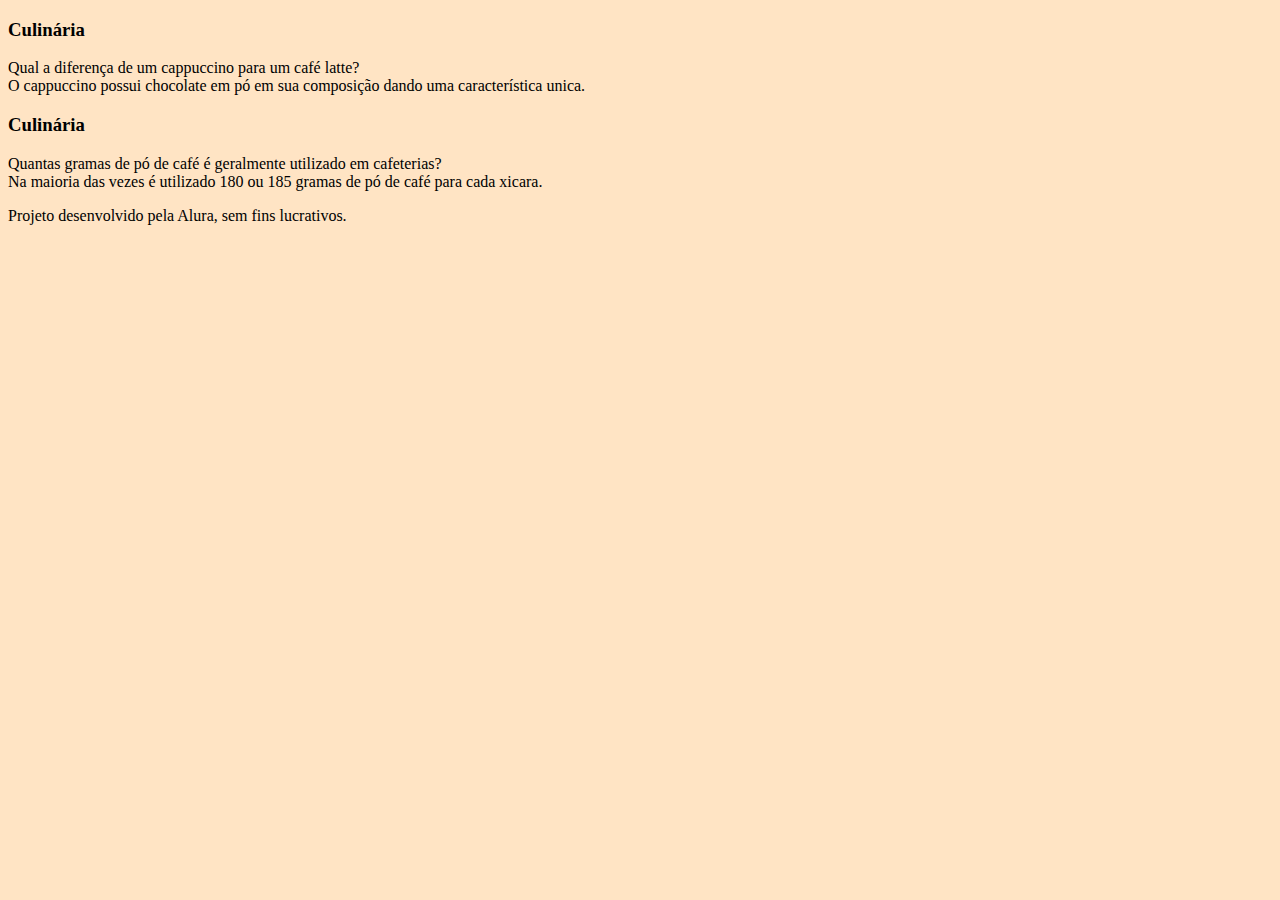
==== flashcards/index.html @ 6664133f "Add files via upload" ====
<!DOCTYPE html>
<html lang="pt-br">
<head>
    <meta charset="UTF-8">
    <meta http-equiv="X-UA-Compatible" content="IE=edge">
    <meta name="viewport" content="width=device-width, initial-scale=1.0">
    <link rel="stylesheet" href="assets/style.css">
    <title>Flashcard</title>
</head>
<body>
    <main>
      <section id="container">
        <article class="cartao">
            <div class="cartao__conteudo">
                <h3>Culinária</h3>
                <div class="cartao__conteudo__pergunta">
                    Qual a diferença de um cappuccino para um café latte?
                </div>
                <div class="cartao__conteudo__resposta">
                    O cappuccino possui chocolate em pó em sua composição dando uma característica unica.
                </div>
            </div>
        </article>
        <article class="cartao">
            <div class="cartao__conteudo">
                <h3>Culinária</h3>
                <div class="cartao__conteudo__pergunta">
                    Quantas gramas de pó de café é geralmente utilizado em cafeterias?
                </div>
                <div class="cartao__conteudo__resposta">
                    Na maioria das vezes é utilizado 180 ou 185 gramas de pó de café para cada xicara.
                </div>
            </div>
        </article>
      </section>
    </main>
    <footer>
        <p>Projeto desenvolvido pela Alura, sem fins lucrativos.</p>
    </footer>
</body>
</html>
---- flashcards/assets/style.css ----
body {
    background-color: bisque;
}
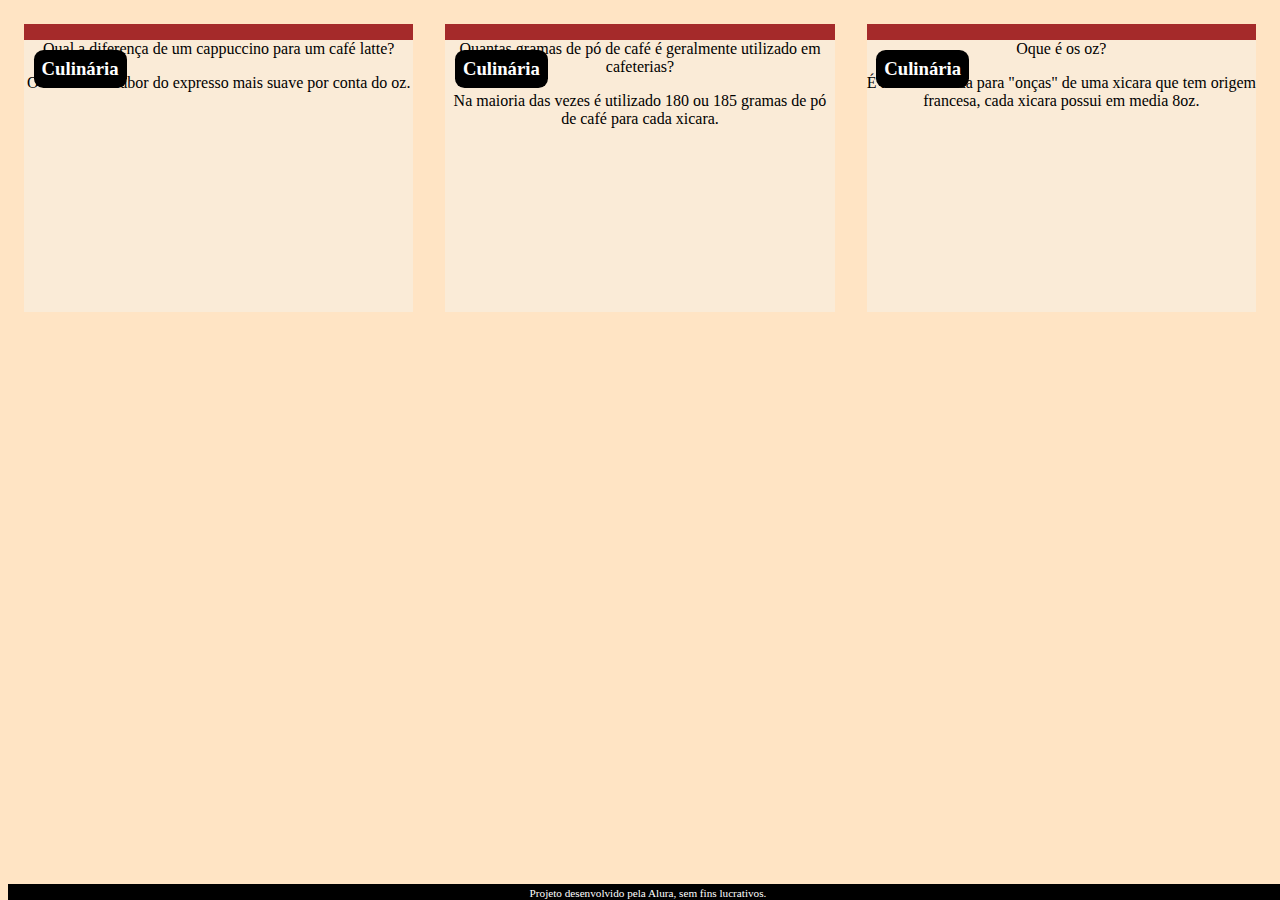
==== commit c32dbac2: "02-03 min 9:31" ====
--- a/flashcards/index.html
+++ b/flashcards/index.html
@@ -14,10 +14,10 @@
             <div class="cartao__conteudo">
                 <h3>Culinária</h3>
                 <div class="cartao__conteudo__pergunta">
-                    Qual a diferença de um cappuccino para um café latte?
+                    <p>Qual a diferença de um cappuccino para um café latte?</p>
                 </div>
                 <div class="cartao__conteudo__resposta">
-                    O cappuccino possui chocolate em pó em sua composição dando uma característica unica.
+                    <p>O latte tem o sabor do expresso mais suave por conta do oz.</p>
                 </div>
             </div>
         </article>
@@ -25,10 +25,21 @@
             <div class="cartao__conteudo">
                 <h3>Culinária</h3>
                 <div class="cartao__conteudo__pergunta">
-                    Quantas gramas de pó de café é geralmente utilizado em cafeterias?
+                    <p>Quantas gramas de pó de café é geralmente utilizado em cafeterias?</p>
                 </div>
                 <div class="cartao__conteudo__resposta">
-                    Na maioria das vezes é utilizado 180 ou 185 gramas de pó de café para cada xicara.
+                    <p>Na maioria das vezes é utilizado 180 ou 185 gramas de pó de café para cada xicara.</p>
+                </div>
+            </div>
+        </article>
+        <article class="cartao">
+            <div class="cartao__conteudo">
+                <h3>Culinária</h3>
+                <div class="cartao__conteudo__pergunta">
+                    <p>Oque é os oz?</p>
+                </div>
+                <div class="cartao__conteudo__resposta">
+                    <p>É a medida dada para "onças" de uma xicara que tem origem francesa, cada xicara possui em media 8oz.</p>
                 </div>
             </div>
         </article>
--- a/flashcards/assets/style.css
+++ b/flashcards/assets/style.css
@@ -1,3 +1,47 @@
 body {
     background-color: bisque;
+    font-family: Bai Jamjuree;
+}
+
+#container {
+    display: flex;
+}
+
+.cartao {
+    margin: 1rem 1rem;
+    background-color: brown;
+    height: 17rem;
+    flex-grow: 1;
+    flex-basis: calc(33% - 6rem);
+}
+
+.cartao__conteudo {
+    text-align: center;
+    background-color: antiquewhite;
+    height: 100%;
+}
+
+.cartao__conteudo h3 {
+    background-color: black;
+    color: white;
+    text-align: left;
+    padding: 0.5rem;
+    position: absolute;
+    margin: 0.6rem;
+    border-radius: 0.6rem;
+}
+
+footer {
+    background-color: black;
+    color: white;
+    position: fixed;
+    bottom: 0;
+    width: 100%;
+    height: 1rem;
+}
+
+footer p {
+    text-align: center;
+    font-size: 0.7rem;
+    margin-top: 0.2rem;
 }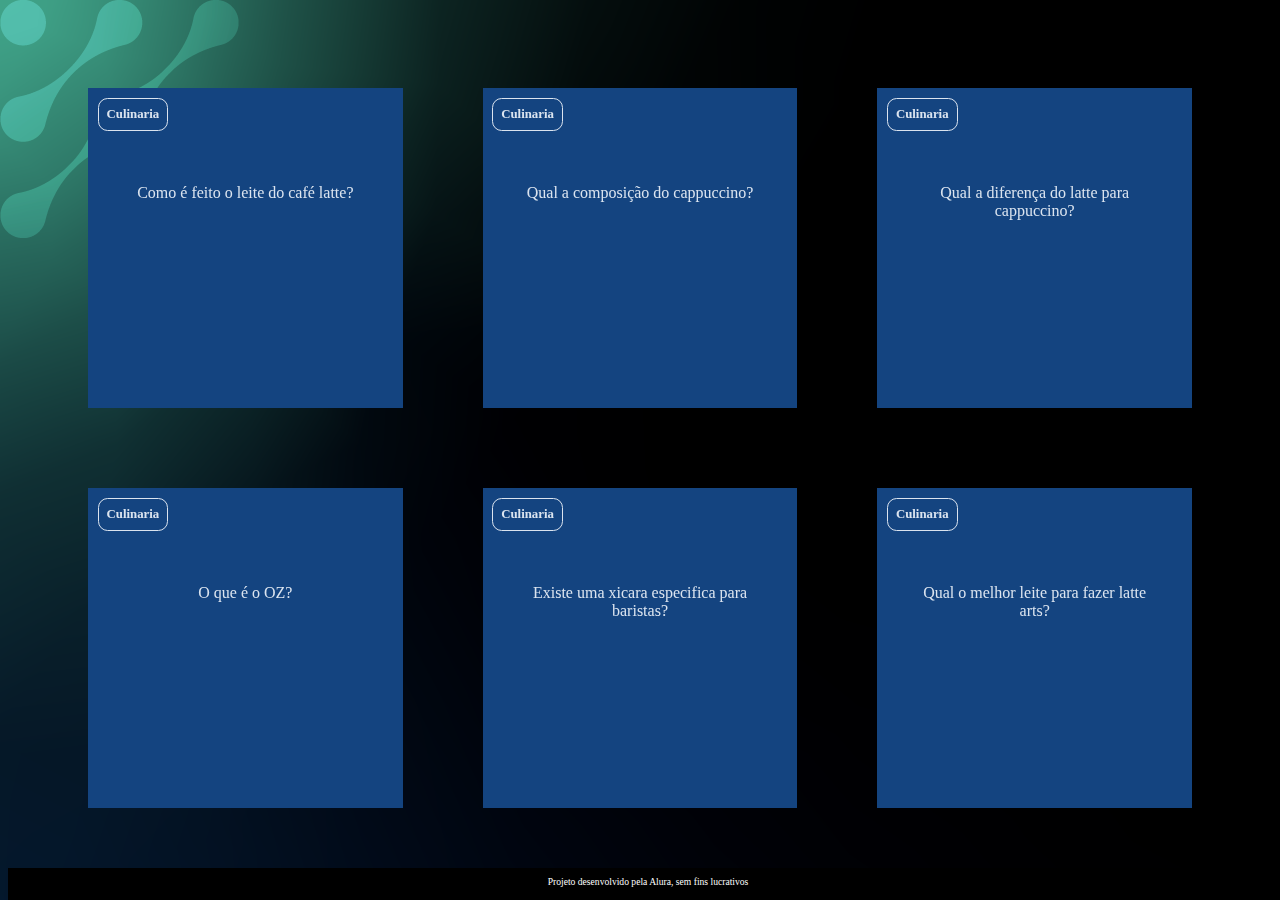
==== commit 6bb719bc: "2-6  7:30" ====
--- a/flashcards/index.html
+++ b/flashcards/index.html
@@ -2,51 +2,83 @@
 <html lang="pt-br">
 <head>
     <meta charset="UTF-8">
-    <meta http-equiv="X-UA-Compatible" content="IE=edge">
     <meta name="viewport" content="width=device-width, initial-scale=1.0">
     <link rel="stylesheet" href="assets/style.css">
     <title>Flashcard</title>
 </head>
 <body>
     <main>
-      <section id="container">
-        <article class="cartao">
-            <div class="cartao__conteudo">
-                <h3>Culinária</h3>
-                <div class="cartao__conteudo__pergunta">
-                    <p>Qual a diferença de um cappuccino para um café latte?</p>
+        <section id="container">
+            <article class="cartao">
+                <div class="cartao__conteudo">
+                    <h3>Culinaria</h3>
+                    <div class="cartao__conteudo__pergunta">
+                        <p>Como é feito o leite do café latte?</p>
+                    </div>
+                    <div class="cartao__conteudo__resposta">
+                        <p>O leite do café latte e "cozido" no vapor, gerando a espuma e sabor.</p>
+                    </div>
                 </div>
-                <div class="cartao__conteudo__resposta">
-                    <p>O latte tem o sabor do expresso mais suave por conta do oz.</p>
+            </article>
+            <article class="cartao">
+                <div class="cartao__conteudo">
+                    <h3>Culinaria</h3>
+                    <div class="cartao__conteudo__pergunta">
+                        <p>Qual a composição do cappuccino?</p>
+                    </div>
+                    <div class="cartao__conteudo__resposta">
+                        <p>O cappuccino é composto por 30ml do espresso + partes iguais de leite e creme de leite.</p>
+                    </div>
                 </div>
-            </div>
-        </article>
-        <article class="cartao">
-            <div class="cartao__conteudo">
-                <h3>Culinária</h3>
-                <div class="cartao__conteudo__pergunta">
-                    <p>Quantas gramas de pó de café é geralmente utilizado em cafeterias?</p>
+            </article>
+            <article class="cartao">
+                <div class="cartao__conteudo">
+                    <h3>Culinaria</h3>
+                    <div class="cartao__conteudo__pergunta">
+                        <p>Qual a diferença do latte para cappuccino?</p>
+                    </div>
+                    <div class="cartao__conteudo__resposta">
+                    <p>O latte tem uma quantidade de oz mais elevada e o sabor do espresso é mais suave.</p>
+                    </div>
                 </div>
-                <div class="cartao__conteudo__resposta">
-                    <p>Na maioria das vezes é utilizado 180 ou 185 gramas de pó de café para cada xicara.</p>
+            </article>
+            <article class="cartao">
+                <div class="cartao__conteudo">
+                    <h3>Culinaria</h3>
+                    <div class="cartao__conteudo__pergunta">
+                        <p>O que é o OZ?</p>
+                    </div>
+                    <div class="cartao__conteudo__resposta">
+                    <p>OZ é uma tipo de medida, que traduzida significa onças, e cada xicara tem seu OZ próprio.</p>
+                    </div>
                 </div>
-            </div>
-        </article>
-        <article class="cartao">
-            <div class="cartao__conteudo">
-                <h3>Culinária</h3>
-                <div class="cartao__conteudo__pergunta">
-                    <p>Oque é os oz?</p>
+            </article>
+            <article class="cartao">
+                <div class="cartao__conteudo">
+                    <h3>Culinaria</h3>
+                    <div class="cartao__conteudo__pergunta">
+                        <p>Existe uma xicara especifica para baristas?</p>
+                    </div>
+                    <div class="cartao__conteudo__resposta">
+                    <p>Não existe uma xicara exclusiva para baristas, mas as recomendadas são as xicaras com base arendodada.</p>
+                    </div>
                 </div>
-                <div class="cartao__conteudo__resposta">
-                    <p>É a medida dada para "onças" de uma xicara que tem origem francesa, cada xicara possui em media 8oz.</p>
+            </article>
+            <article class="cartao">
+                <div class="cartao__conteudo">
+                    <h3>Culinaria</h3>
+                    <div class="cartao__conteudo__pergunta">
+                        <p>Qual o melhor leite para fazer latte arts?</p>
+                    </div>
+                    <div class="cartao__conteudo__resposta">
+                    <p>O leite integral e o melhor para fazer latte art, porem cada tipo de bebida tem seu leite de preferencia.</p>
+                    </div>
                 </div>
-            </div>
-        </article>
-      </section>
+            </article>
+        </section>
     </main>
     <footer>
-        <p>Projeto desenvolvido pela Alura, sem fins lucrativos.</p>
+        <p>Projeto desenvolvido pela Alura, sem fins lucrativos</p>
     </footer>
 </body>
 </html>--- a/flashcards/assets/style.css
+++ b/flashcards/assets/style.css
@@ -1,34 +1,80 @@
+:root {
+    --text-color: #DBE4EF;
+    --card-front-color: #144480;
+    --card-back-color: #00F4BF;
+}
+
 body {
-    background-color: bisque;
+    background: url('img/bg-desktop.webp');
     font-family: Bai Jamjuree;
 }
 
 #container {
-    display: flex;
+    display: flex; 
+    flex-wrap: wrap;
+    justify-content: space-between;
+    padding: 4rem;
+    gap: 3rem;
 }
 
 .cartao {
     margin: 1rem 1rem;
-    background-color: brown;
-    height: 17rem;
+    height: 20rem;
     flex-grow: 1;
     flex-basis: calc(33% - 6rem);
 }
 
 .cartao__conteudo {
+    background-color: var(--card-front-color);
     text-align: center;
-    background-color: antiquewhite;
+    /* background-color: aquamarine; */
     height: 100%;
+    transform-style: preserve-3d;
+    transition: transform 300ms ease-in-out;
 }
 
 .cartao__conteudo h3 {
-    background-color: black;
-    color: white;
+    color: var(--text-color);
+    border: 1px solid var(--text-color);
     text-align: left;
     padding: 0.5rem;
     position: absolute;
     margin: 0.6rem;
     border-radius: 0.6rem;
+    font-size: 1vw;
+    backface-visibility: hidden;
+}
+
+.cartao__conteudo p {
+    margin-top: 1rem;
+    padding: 2rem;
+    margin-top: 4rem;
+}
+
+.cartao__conteudo__pergunta p {
+    color: var(--text-color);
+    font-weight: 500;
+}
+
+.cartao__conteudo__resposta p {
+    color: var(--card-back-color);
+    font-weight: 700;
+}
+
+.cartao:hover .cartao__conteudo {
+    transform: rotateY(180deg);
+}
+
+.cartao__conteudo__pergunta,
+.cartao__conteudo__resposta {
+    backface-visibility: hidden;
+    position: absolute;
+    height: 100%;
+    width: 100%;
+}
+
+.cartao__conteudo__resposta {
+    transform: rotateY(180deg);
 }
 
 footer {
@@ -37,11 +83,11 @@
     position: fixed;
     bottom: 0;
     width: 100%;
-    height: 1rem;
+    height: 2rem;
 }
 
 footer p {
     text-align: center;
-    font-size: 0.7rem;
-    margin-top: 0.2rem;
+    font-size: 0.6rem;
+    margin-top: 0.5rem;
 }